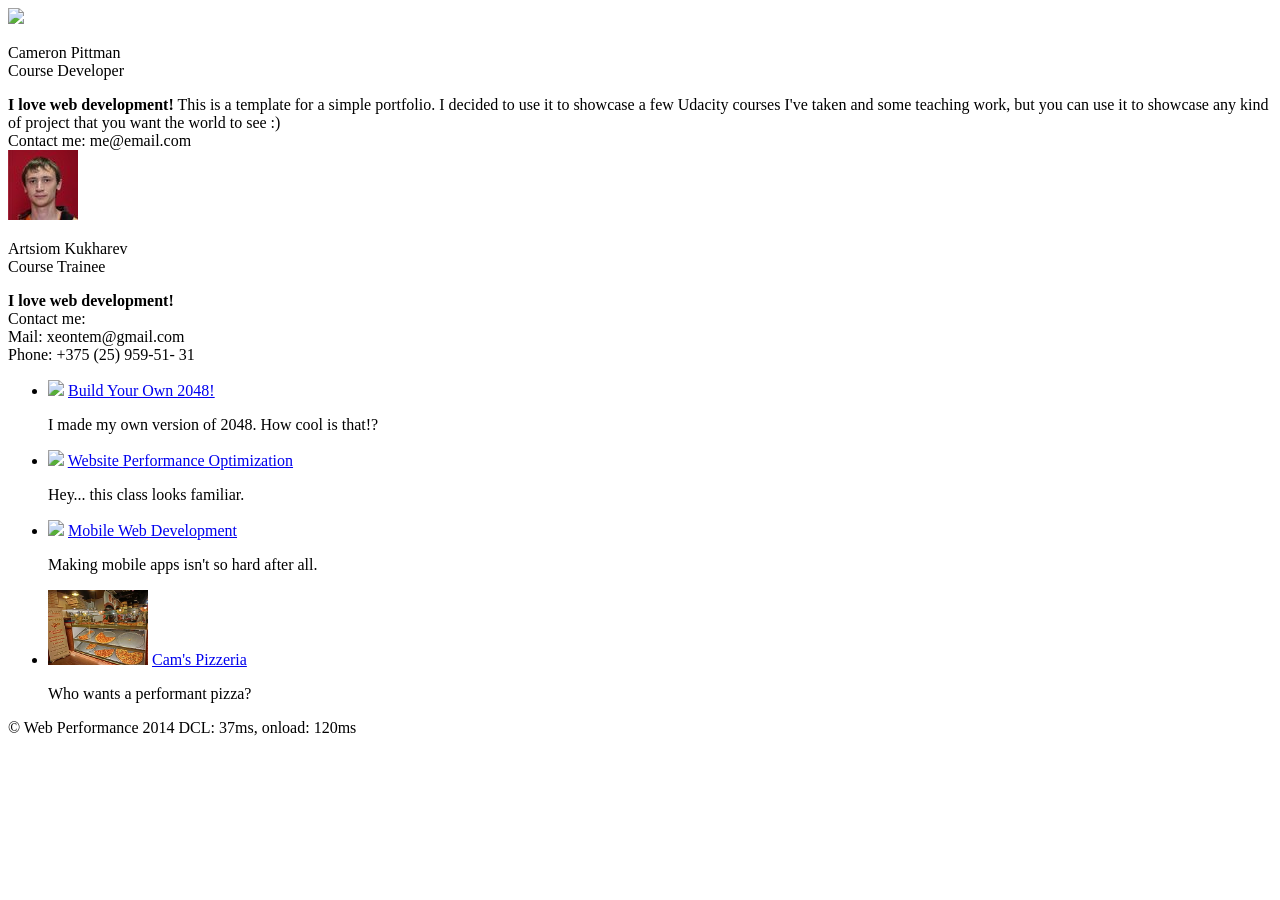
==== index.html @ 0b0130e7 "Update index.html" ====
<!DOCTYPE html>
<html lang="en">
  <head>
    <meta charset="utf-8">
    <meta name="viewport" content="width=device-width, initial-scale=1">
    <meta name="description" content=" FILL ME IN ">
    <meta name="author" content=" FILL ME IN ">
    <title>Cameron Pittman: Portfolio</title>

    <!-- Hmm, what is the impact of web fonts on speed? Measure it... -->
    <!-- Can I just comment the string below? Or it's not a valid solution?-->
    <!--link href="//fonts.googleapis.com/css?family=Open+Sans:400,700" rel="stylesheet"-->

    <link href="css/style.css" rel="stylesheet">
    <link href="css/print.css" rel="stylesheet" media="print">
    
    <script>
    (function(i,s,o,g,r,a,m){i['GoogleAnalyticsObject']=r;i[r]=i[r]||function(){
    (i[r].q=i[r].q||[]).push(arguments)},i[r].l=1*new Date();a=s.createElement(o),
    m=s.getElementsByTagName(o)[0];a.async=1;a.src=g;m.parentNode.insertBefore(a,m)
    })(window,document,'script','https://www.google-analytics.com/analytics.js','ga');

    ga('create', 'UA-82753703-1', 'auto');
    ga('send', 'pageview');

    </script>
    
    <script async src="js/perfmatters.js"></script>
  </head>

  <body>
    <header>
      <a href="/"><img src="img/profilepic.jpg"></a>
      <p>Cameron Pittman<br><span>Course Developer</span></p>
    </header>

    <div class="container">
      <div class="hero">
        <strong>I love web development!</strong> This is a template for a simple portfolio. I decided to use it to showcase a few Udacity courses I've taken and some teaching work, but you can use it to showcase any kind of project that you want the world to see :) <br> Contact me: me@email.com
      </div>
    <!-- I'm just put a copy of some strings from here...-->
<header>
      <a href="/"><img src="img/mypic.jpg"></a>
      <p>Artsiom Kukharev<br><span>Course Trainee</span></p>
    </header>

    <div class="container">
      <div class="hero">
        <strong>I love web development!</strong> <br> Contact me: <br>Mail: xeontem@gmail.com<br>Phone: +375 (25) 959-51-

31
      </div>
<!--...to here-->

      <div class="content">
        <ul>
          <li>
            <img src="https://lh4.ggpht.com/kJEnfqhPvtm4m3EneSZ4fWYGS8lW4YNhEjk6zPkyrQaBUHc-2Y_ElDic99NHI0h-UBLXVbRCjFybFvrWxdk=s100">
            <a href="project-2048.html">Build Your Own 2048!</a>
            <p>I made my own version of 2048. How cool is that!?</p>
          </li>

          <li>
            <img src="https://lh6.ggpht.com/f_0W8h__3G99CWTjnMjD8BUKm7yp2-wJyApLtTwFoFtlal2ULf_JgHIsOQq2NiYfKOdMlXlMHDKNo5XVZLs=s100">
            <a href="project-webperf.html">Website Performance Optimization</a>
            <p>Hey... this class looks familiar.</p>
          </li>

          <li>
            <img src="https://lh5.ggpht.com/IKdCmTWn8a2nMhlwMYzryvzRN5CUZAOBr4tDrEAbszV7TIFe9pRAInA4kkYcgTXwrifJsBEsq1agTueuu-g=s100">
            <a href="project-mobile.html">Mobile Web Development</a>
            <p>Making mobile apps isn't so hard after all.</p>
          </li>

          <li>
            <img style="width: 100px;" src="views/images/pizzeria.jpg">
            <a href="views/pizza.html">Cam's Pizzeria</a>
            <p>Who wants a performant pizza?</p>
          </li>
        </ul>
      </div>

      <footer>
        <p>&copy; Web Performance 2014 <span id="crp-stats"></span></p>
      </footer>
    </div>
  </body>
</html>
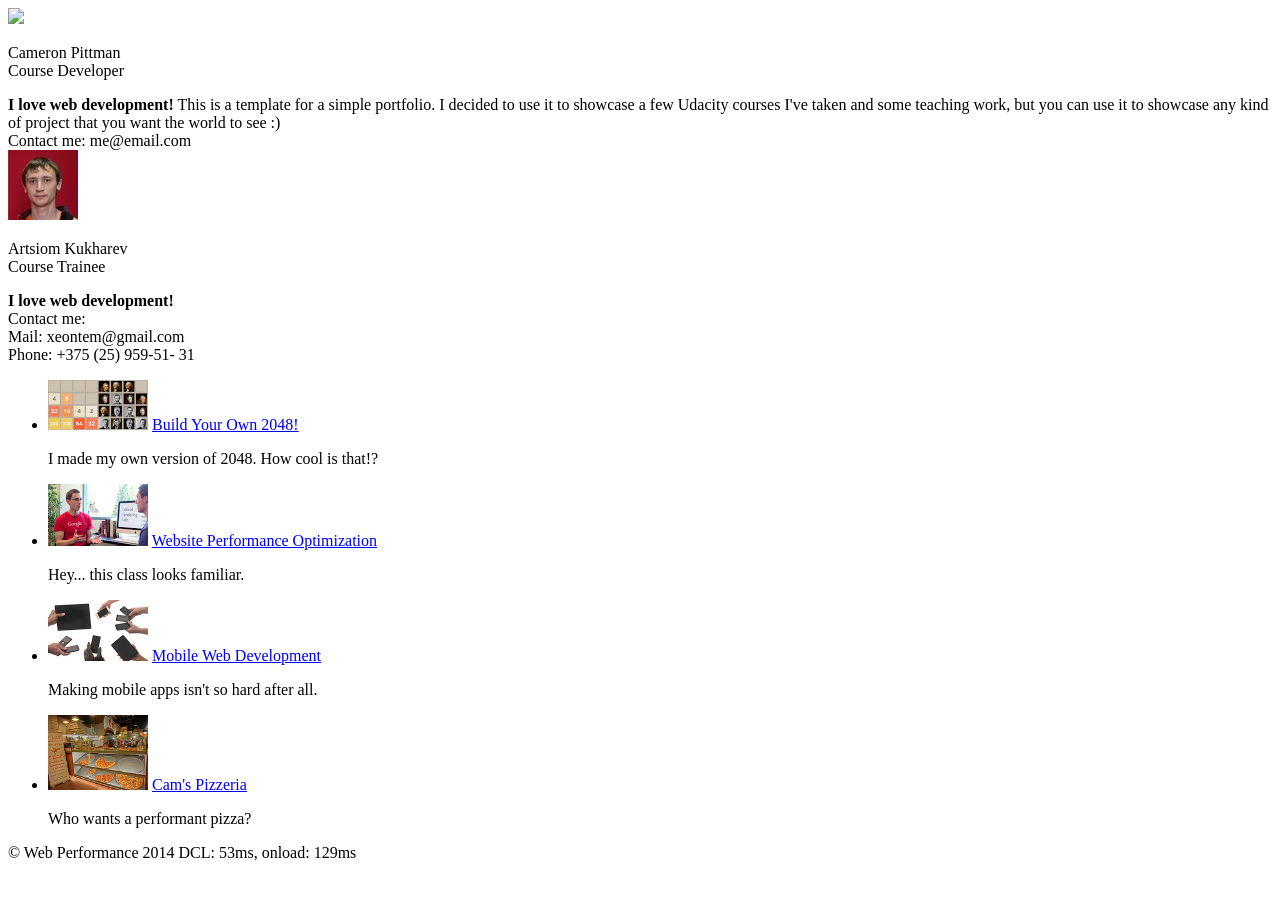
==== commit 81748a74: "Update index.html" ====
--- a/index.html
+++ b/index.html
@@ -25,7 +25,7 @@
 
     </script>
     
-    <script async src="js/perfmatters.js"></script>
+    
   </head>
 
   <body>
@@ -55,19 +55,19 @@
       <div class="content">
         <ul>
           <li>
-            <img src="https://lh4.ggpht.com/kJEnfqhPvtm4m3EneSZ4fWYGS8lW4YNhEjk6zPkyrQaBUHc-2Y_ElDic99NHI0h-UBLXVbRCjFybFvrWxdk=s100">
+            <img src="img/pic1.jpg">
             <a href="project-2048.html">Build Your Own 2048!</a>
             <p>I made my own version of 2048. How cool is that!?</p>
           </li>
 
           <li>
-            <img src="https://lh6.ggpht.com/f_0W8h__3G99CWTjnMjD8BUKm7yp2-wJyApLtTwFoFtlal2ULf_JgHIsOQq2NiYfKOdMlXlMHDKNo5XVZLs=s100">
+            <img src="img/pic2.jpg">
             <a href="project-webperf.html">Website Performance Optimization</a>
             <p>Hey... this class looks familiar.</p>
           </li>
 
           <li>
-            <img src="https://lh5.ggpht.com/IKdCmTWn8a2nMhlwMYzryvzRN5CUZAOBr4tDrEAbszV7TIFe9pRAInA4kkYcgTXwrifJsBEsq1agTueuu-g=s100">
+            <img src="img/pic3.jpg">
             <a href="project-mobile.html">Mobile Web Development</a>
             <p>Making mobile apps isn't so hard after all.</p>
           </li>
@@ -82,6 +82,7 @@
 
       <footer>
         <p>&copy; Web Performance 2014 <span id="crp-stats"></span></p>
+        <script async src="js/perfmatters.js"></script>
       </footer>
     </div>
   </body>
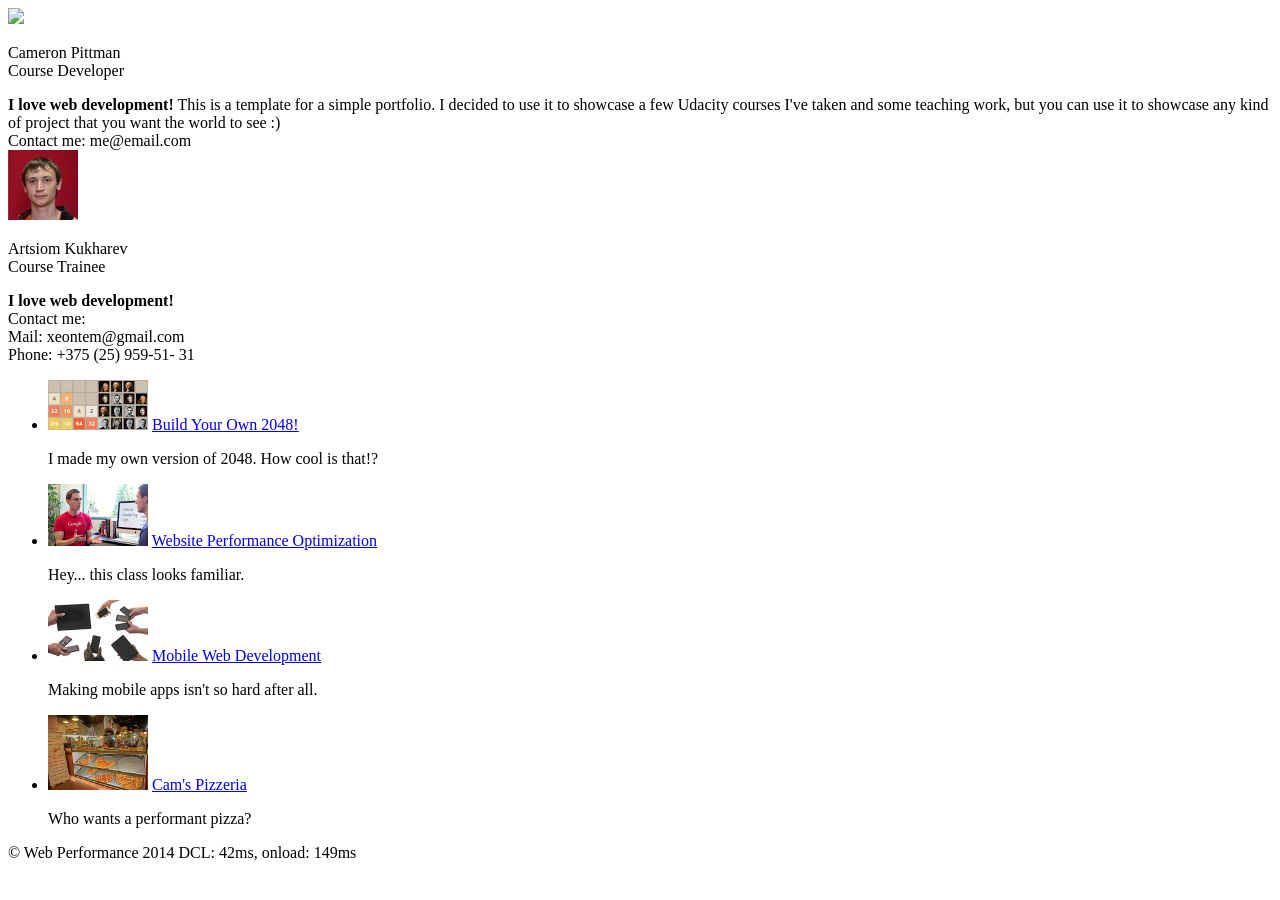
==== commit a73fb36f: "Update index.html" ====
--- a/index.html
+++ b/index.html
@@ -14,7 +14,7 @@
     <link href="css/style.css" rel="stylesheet">
     <link href="css/print.css" rel="stylesheet" media="print">
     
-    <script>
+    <script async>
     (function(i,s,o,g,r,a,m){i['GoogleAnalyticsObject']=r;i[r]=i[r]||function(){
     (i[r].q=i[r].q||[]).push(arguments)},i[r].l=1*new Date();a=s.createElement(o),
     m=s.getElementsByTagName(o)[0];a.async=1;a.src=g;m.parentNode.insertBefore(a,m)
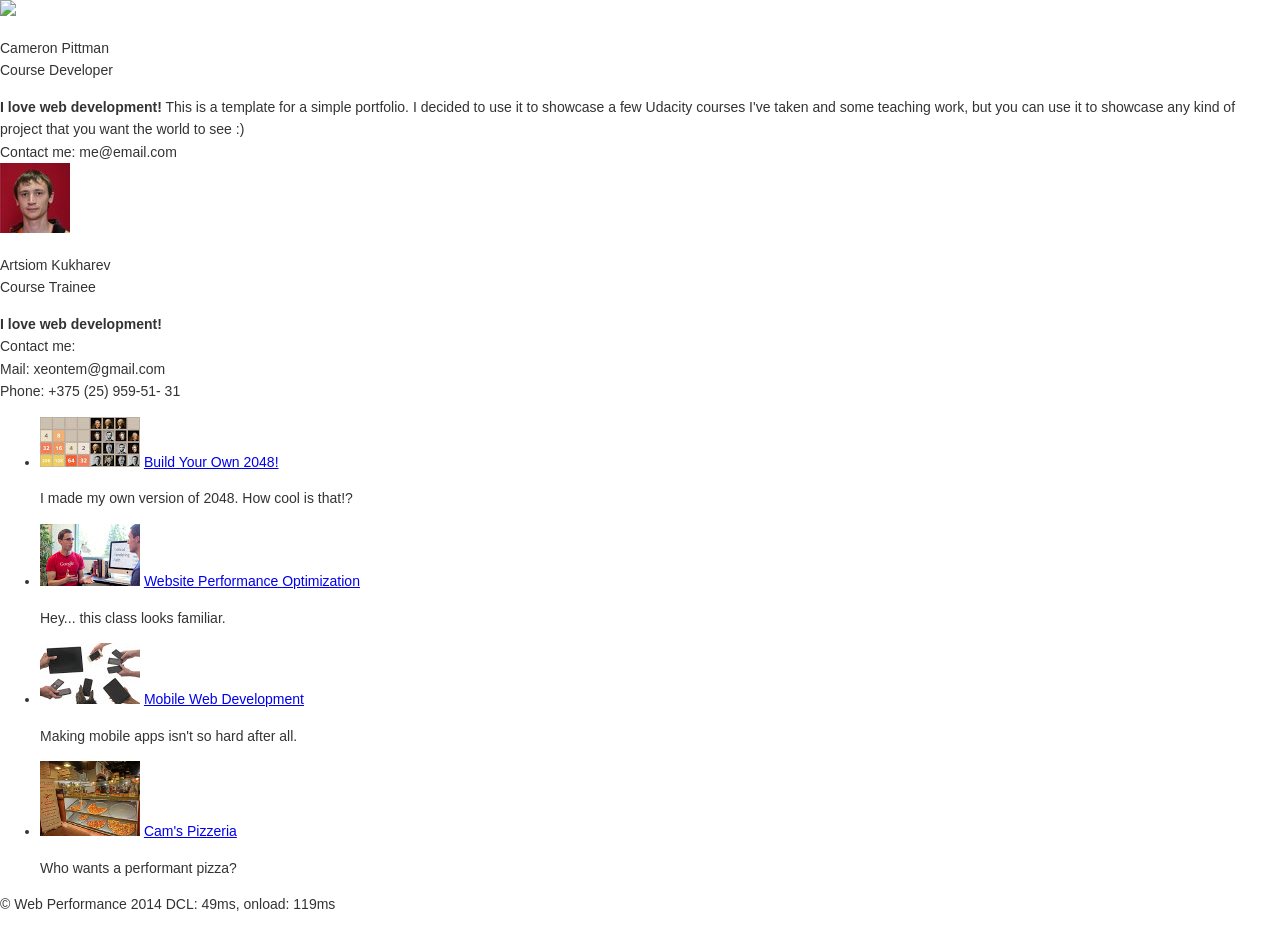
==== commit f5bbe5bd: "Update index.html" ====
--- a/index.html
+++ b/index.html
@@ -1,5 +1,9 @@
 <!DOCTYPE html>
-<html lang="en">
+<html lang="en" style="font-size: 100%;
+  overflow-y: scroll;
+  -webkit-tap-highlight-color: rgba(0,0,0,0);
+  -ms-text-size-adjust: 100%;
+  -webkit-text-size-adjust: none;">
   <head>
     <meta charset="utf-8">
     <meta name="viewport" content="width=device-width, initial-scale=1">
@@ -28,7 +32,7 @@
     
   </head>
 
-  <body>
+  <body style="margin: 0; font-size: 14px; line-height: 1.61; font-weight: 400; font-family: 'Open Sans', sans-serif; color: #333; background: #fff;">
     <header>
       <a href="/"><img src="img/profilepic.jpg"></a>
       <p>Cameron Pittman<br><span>Course Developer</span></p>
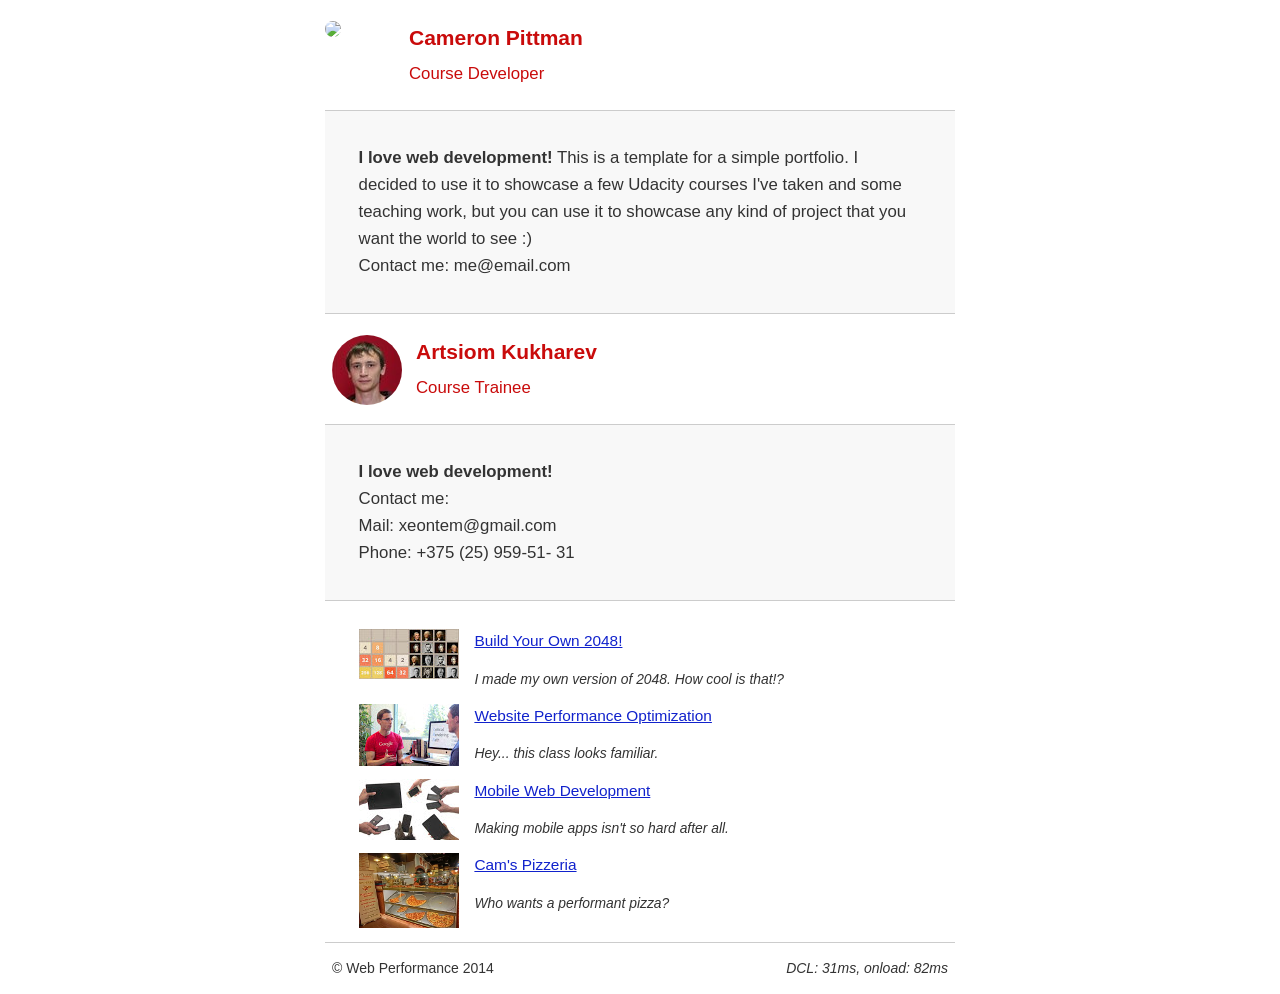
==== commit 6589dcdb: "Update index.html" ====
--- a/index.html
+++ b/index.html
@@ -86,7 +86,9 @@
 
       <footer>
         <p>&copy; Web Performance 2014 <span id="crp-stats"></span></p>
-        <script async src="js/perfmatters.js"></script>
+        <script async>
+          function logCRP(){var t=window.performance.timing,dcl=t.domContentLoadedEventStart-t.domLoading,complete=t.domComplete-t.domLoading;var stats=document.getElementById("crp-stats");stats.textContent='DCL: '+dcl+'ms, onload: '+complete+'ms';}window.addEventListener("load",function(event){logCRP();});
+        </script>
       </footer>
     </div>
   </body>
--- a/css/style.css
+++ b/css/style.css
@@ -0,0 +1,41 @@
+
+button, input, select, textarea { font-family: 'Open Sans', sans-serif; color: #333; }
+
+a { color: #12C; }
+a:visited { color: #61C; }
+a:focus { outline: thin dotted; }
+a:hover, a:active { color: #c00; outline: 0; }
+
+b, strong { font-weight: bold; }
+pre, code { font-family: monospace, monospace; font-size: 1em; }
+ul, ol { margin: 1em 0; padding: 0 0 0 20px; }
+img { border: 0; max-width: 100%; }
+
+header, footer, .container { max-width: 45em; margin: 0 auto; }
+
+header { padding: 0 0.5em; color: #C90B0B; }
+header img { border-radius: 40px; float: left; }
+header p { font-size:1.5em; font-weight: bold; padding-left: 4em;}
+header p span { font-size: 0.8em; font-weight: normal;}
+
+.hero { padding: 2em; background-color: #f8f8f8; font-size:1.2em;
+  border-bottom: 1px solid #ccc;
+  border-top: 1px solid #ccc;
+}
+
+.content { padding: 1em 1em; }
+.content li { list-style-type: none; font-size: 1.1em;}
+li img { float:left; padding-right: 1em; }
+li p { font-size: 0.9em; font-style: italic; }
+
+footer {
+  padding: 0 0.5em;
+  border-top: 1px solid #ccc;
+}
+footer span { float: right; font-style: italic; }
+
+/* Smartphones (portrait) */
+@media only screen and (max-width: 480px) {
+  body { font-size: 12px;}
+  header p { padding-left: 4.5em;}
+}
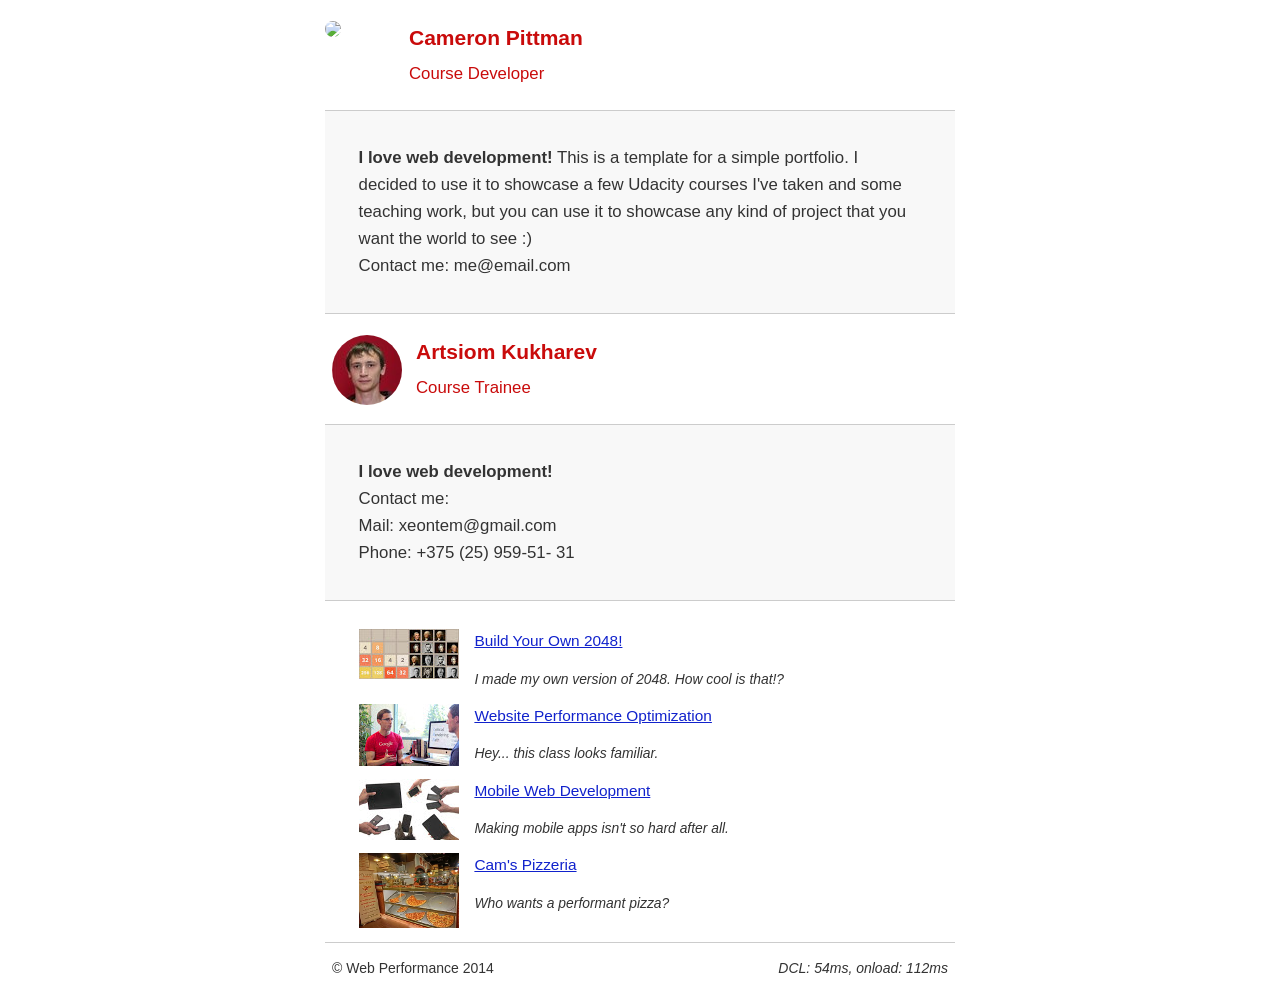
==== commit c2617e1b: "Update index.html" ====
--- a/index.html
+++ b/index.html
@@ -11,11 +11,7 @@
     <meta name="author" content=" FILL ME IN ">
     <title>Cameron Pittman: Portfolio</title>
 
-    <!-- Hmm, what is the impact of web fonts on speed? Measure it... -->
-    <!-- Can I just comment the string below? Or it's not a valid solution?-->
-    <!--link href="//fonts.googleapis.com/css?family=Open+Sans:400,700" rel="stylesheet"-->
-
-    <link href="css/style.css" rel="stylesheet">
+     <link href="css/style.css" rel="stylesheet">
     <link href="css/print.css" rel="stylesheet" media="print">
     
     <script async>
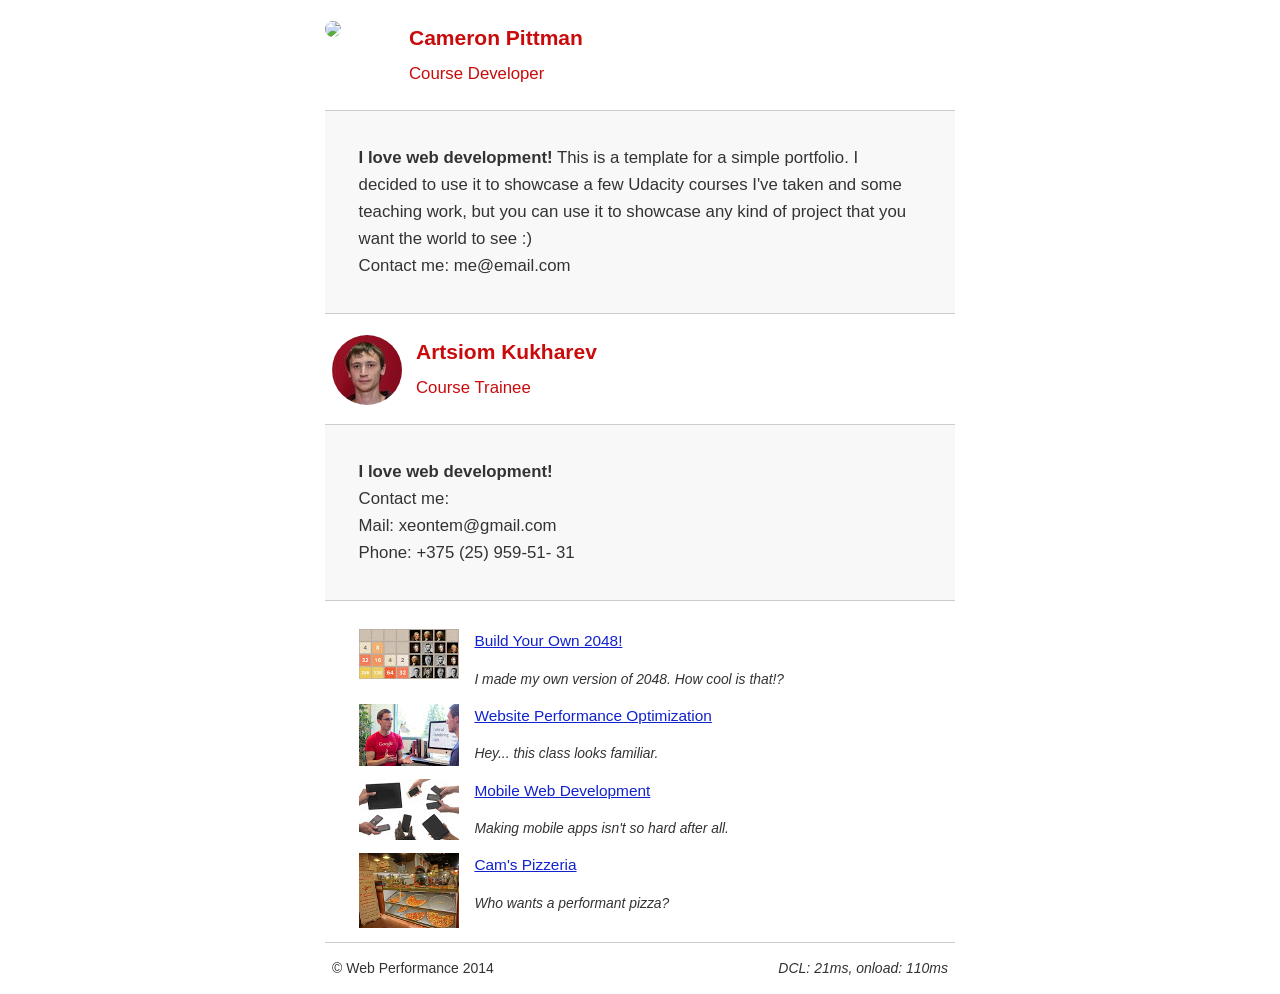
==== commit 46eef650: "Update index.html" ====
--- a/index.html
+++ b/index.html
@@ -11,7 +11,48 @@
     <meta name="author" content=" FILL ME IN ">
     <title>Cameron Pittman: Portfolio</title>
 
-     <link href="css/style.css" rel="stylesheet">
+     <style type="text/css">
+    button, input, select, textarea { font-family: 'Open Sans', sans-serif; color: #333; }
+
+a { color: #12C; }
+a:visited { color: #61C; }
+a:focus { outline: thin dotted; }
+a:hover, a:active { color: #c00; outline: 0; }
+
+b, strong { font-weight: bold; }
+pre, code { font-family: monospace, monospace; font-size: 1em; }
+ul, ol { margin: 1em 0; padding: 0 0 0 20px; }
+img { border: 0; max-width: 100%; }
+
+header, footer, .container { max-width: 45em; margin: 0 auto; }
+
+header { padding: 0 0.5em; color: #C90B0B; }
+header img { border-radius: 40px; float: left; }
+header p { font-size:1.5em; font-weight: bold; padding-left: 4em;}
+header p span { font-size: 0.8em; font-weight: normal;}
+
+.hero { padding: 2em; background-color: #f8f8f8; font-size:1.2em;
+  border-bottom: 1px solid #ccc;
+  border-top: 1px solid #ccc;
+}
+
+.content { padding: 1em 1em; }
+.content li { list-style-type: none; font-size: 1.1em;}
+li img { float:left; padding-right: 1em; }
+li p { font-size: 0.9em; font-style: italic; }
+
+footer {
+  padding: 0 0.5em;
+  border-top: 1px solid #ccc;
+}
+footer span { float: right; font-style: italic; }
+
+/* Smartphones (portrait) */
+@media only screen and (max-width: 480px) {
+  body { font-size: 12px;}
+  header p { padding-left: 4.5em;}
+}
+    </style>
     <link href="css/print.css" rel="stylesheet" media="print">
     
     <script async>
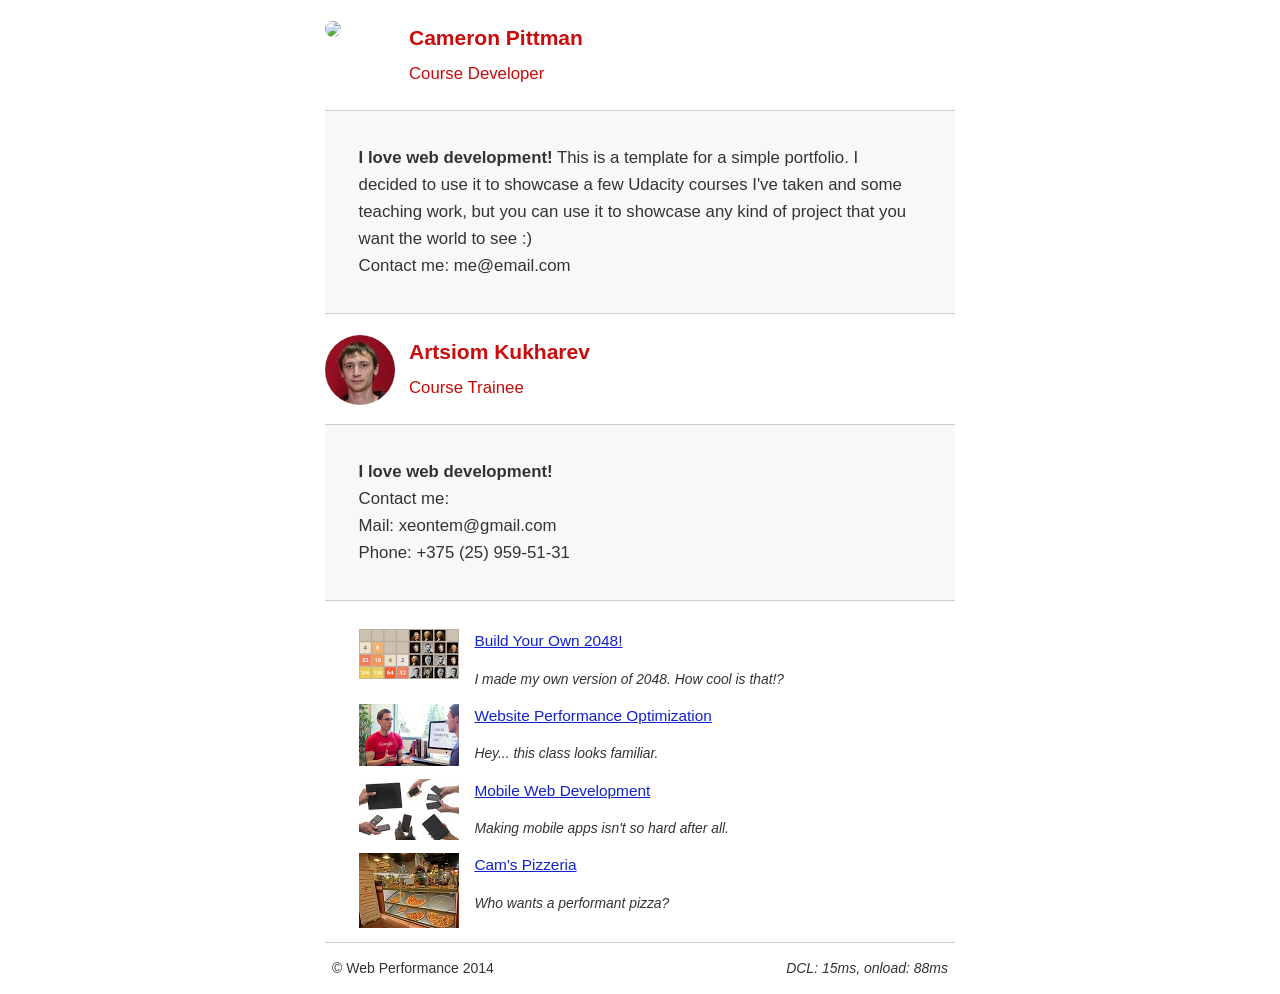
==== commit f42d5cc5: "f-n-m-p/fix: css correction" ====
--- a/index.html
+++ b/index.html
@@ -1,98 +1,82 @@
 <!DOCTYPE html>
-<html lang="en" style="font-size: 100%;
-  overflow-y: scroll;
-  -webkit-tap-highlight-color: rgba(0,0,0,0);
-  -ms-text-size-adjust: 100%;
-  -webkit-text-size-adjust: none;">
+<html>
   <head>
     <meta charset="utf-8">
     <meta name="viewport" content="width=device-width, initial-scale=1">
-    <meta name="description" content=" FILL ME IN ">
-    <meta name="author" content=" FILL ME IN ">
+    <meta name="description" content="my portfolio">
+    <meta name="author" content="xeontem">
+    <link href="css/print.css" rel="stylesheet" media="print">
     <title>Cameron Pittman: Portfolio</title>
 
-     <style type="text/css">
-    button, input, select, textarea { font-family: 'Open Sans', sans-serif; color: #333; }
+	<style type="text/css">
+		button, input, select, textarea { font-family: 'Open Sans', sans-serif; color: #333; }
+		a { color: #12C; }
+		a:visited { color: #61C; }
+		a:focus { outline: thin dotted; }
+		a:hover, a:active { color: #c00; outline: 0; }
+		b, strong { font-weight: bold; }
+		pre, code { font-family: monospace, monospace; font-size: 1em; }
+		ul, ol { margin: 1em 0; padding: 0 0 0 20px; }
+		img { border: 0; max-width: 100%; }
+		header, footer, .container { max-width: 45em; margin: 0 auto; }
+		header { padding: 0 0.5em; color: #C90B0B; }
+		header img { border-radius: 40px; float: left; }
+		header p { font-size:1.5em; font-weight: bold; padding-left: 4em;}
+		header p span { font-size: 0.8em; font-weight: normal;}
 
-a { color: #12C; }
-a:visited { color: #61C; }
-a:focus { outline: thin dotted; }
-a:hover, a:active { color: #c00; outline: 0; }
+		.hero { padding: 2em; background-color: #f8f8f8; font-size:1.2em;
+		  border-bottom: 1px solid #ccc;
+		  border-top: 1px solid #ccc;
+		}
 
-b, strong { font-weight: bold; }
-pre, code { font-family: monospace, monospace; font-size: 1em; }
-ul, ol { margin: 1em 0; padding: 0 0 0 20px; }
-img { border: 0; max-width: 100%; }
+		.content { padding: 1em 1em; }
+		.content li { list-style-type: none; font-size: 1.1em;}
 
-header, footer, .container { max-width: 45em; margin: 0 auto; }
+		li img { float:left; padding-right: 1em; }
+		li p { font-size: 0.9em; font-style: italic; }
+		footer { padding: 0 0.5em; border-top: 1px solid #ccc;}
+		footer span { float: right; font-style: italic; }
+		body{ font-size: 14px; line-height: 1.61; font-family: 'Open Sans', sans-serif; color: #333; }
+		/* Smartphones (portrait) */
+		@media only screen and (max-width: 480px) {
+		body { font-size: 12px;  line-height: 1.61; font-family: 'Open Sans', sans-serif; color: #333;}
+		header p { padding-left: 4.5em;}
+	</style>
+	<script async>
+	    (function(i,s,o,g,r,a,m){i['GoogleAnalyticsObject']=r;i[r]=i[r]||function(){
+	    (i[r].q=i[r].q||[]).push(arguments)},i[r].l=1*new Date();a=s.createElement(o),
+	    m=s.getElementsByTagName(o)[0];a.async=1;a.src=g;m.parentNode.insertBefore(a,m)
+	    })(window,document,'script','https://www.google-analytics.com/analytics.js','ga');
 
-header { padding: 0 0.5em; color: #C90B0B; }
-header img { border-radius: 40px; float: left; }
-header p { font-size:1.5em; font-weight: bold; padding-left: 4em;}
-header p span { font-size: 0.8em; font-weight: normal;}
-
-.hero { padding: 2em; background-color: #f8f8f8; font-size:1.2em;
-  border-bottom: 1px solid #ccc;
-  border-top: 1px solid #ccc;
-}
-
-.content { padding: 1em 1em; }
-.content li { list-style-type: none; font-size: 1.1em;}
-li img { float:left; padding-right: 1em; }
-li p { font-size: 0.9em; font-style: italic; }
-
-footer {
-  padding: 0 0.5em;
-  border-top: 1px solid #ccc;
-}
-footer span { float: right; font-style: italic; }
-
-/* Smartphones (portrait) */
-@media only screen and (max-width: 480px) {
-  body { font-size: 12px;}
-  header p { padding-left: 4.5em;}
-}
-    </style>
-    <link href="css/print.css" rel="stylesheet" media="print">
-    
-    <script async>
-    (function(i,s,o,g,r,a,m){i['GoogleAnalyticsObject']=r;i[r]=i[r]||function(){
-    (i[r].q=i[r].q||[]).push(arguments)},i[r].l=1*new Date();a=s.createElement(o),
-    m=s.getElementsByTagName(o)[0];a.async=1;a.src=g;m.parentNode.insertBefore(a,m)
-    })(window,document,'script','https://www.google-analytics.com/analytics.js','ga');
-
-    ga('create', 'UA-82753703-1', 'auto');
-    ga('send', 'pageview');
-
-    </script>
-    
-    
-  </head>
-
-  <body style="margin: 0; font-size: 14px; line-height: 1.61; font-weight: 400; font-family: 'Open Sans', sans-serif; color: #333; background: #fff;">
+	    ga('create', 'UA-82753703-1', 'auto');
+	    ga('send', 'pageview');
+	</script>
+ </head>
+ <body>
     <header>
       <a href="/"><img src="img/profilepic.jpg"></a>
       <p>Cameron Pittman<br><span>Course Developer</span></p>
     </header>
-
-    <div class="container">
+	<div class="container">
       <div class="hero">
-        <strong>I love web development!</strong> This is a template for a simple portfolio. I decided to use it to showcase a few Udacity courses I've taken and some teaching work, but you can use it to showcase any kind of project that you want the world to see :) <br> Contact me: me@email.com
+        <strong>I love web development!</strong>
+        This is a template for a simple portfolio. I decided to use it to showcase a few Udacity courses I've taken and some teaching work, but you can use it to showcase any kind of project that you want the world to see :) <br> Contact me: me@email.com
       </div>
+    </div> 
     <!-- I'm just put a copy of some strings from here...-->
-<header>
+	<header>
       <a href="/"><img src="img/mypic.jpg"></a>
       <p>Artsiom Kukharev<br><span>Course Trainee</span></p>
     </header>
-
-    <div class="container">
+	<div class="container">
       <div class="hero">
-        <strong>I love web development!</strong> <br> Contact me: <br>Mail: xeontem@gmail.com<br>Phone: +375 (25) 959-51-
-
-31
+        <strong>I love web development!</strong>
+        <br> Contact me:
+        <br>Mail: xeontem@gmail.com
+        <br>Phone: +375 (25) 959-51-31
       </div>
-<!--...to here-->
-
+    
+			<!--...to there-->
       <div class="content">
         <ul>
           <li>
@@ -114,19 +98,17 @@
           </li>
 
           <li>
-            <img style="width: 100px;" src="views/images/pizzeria.jpg">
+            <img src="img/pic4.jpg">
             <a href="views/pizza.html">Cam's Pizzeria</a>
             <p>Who wants a performant pizza?</p>
           </li>
         </ul>
       </div>
-
       <footer>
         <p>&copy; Web Performance 2014 <span id="crp-stats"></span></p>
-        <script async>
-          function logCRP(){var t=window.performance.timing,dcl=t.domContentLoadedEventStart-t.domLoading,complete=t.domComplete-t.domLoading;var stats=document.getElementById("crp-stats");stats.textContent='DCL: '+dcl+'ms, onload: '+complete+'ms';}window.addEventListener("load",function(event){logCRP();});
+        <script async>function logCRP(){var t=window.performance.timing,dcl=t.domContentLoadedEventStart-t.domLoading,complete=t.domComplete-t.domLoading;var stats=document.getElementById("crp-stats");stats.textContent='DCL: '+dcl+'ms, onload: '+complete+'ms';}window.addEventListener("load",function(event){logCRP();});
         </script>
       </footer>
-    </div>
+	</div>
   </body>
 </html>
